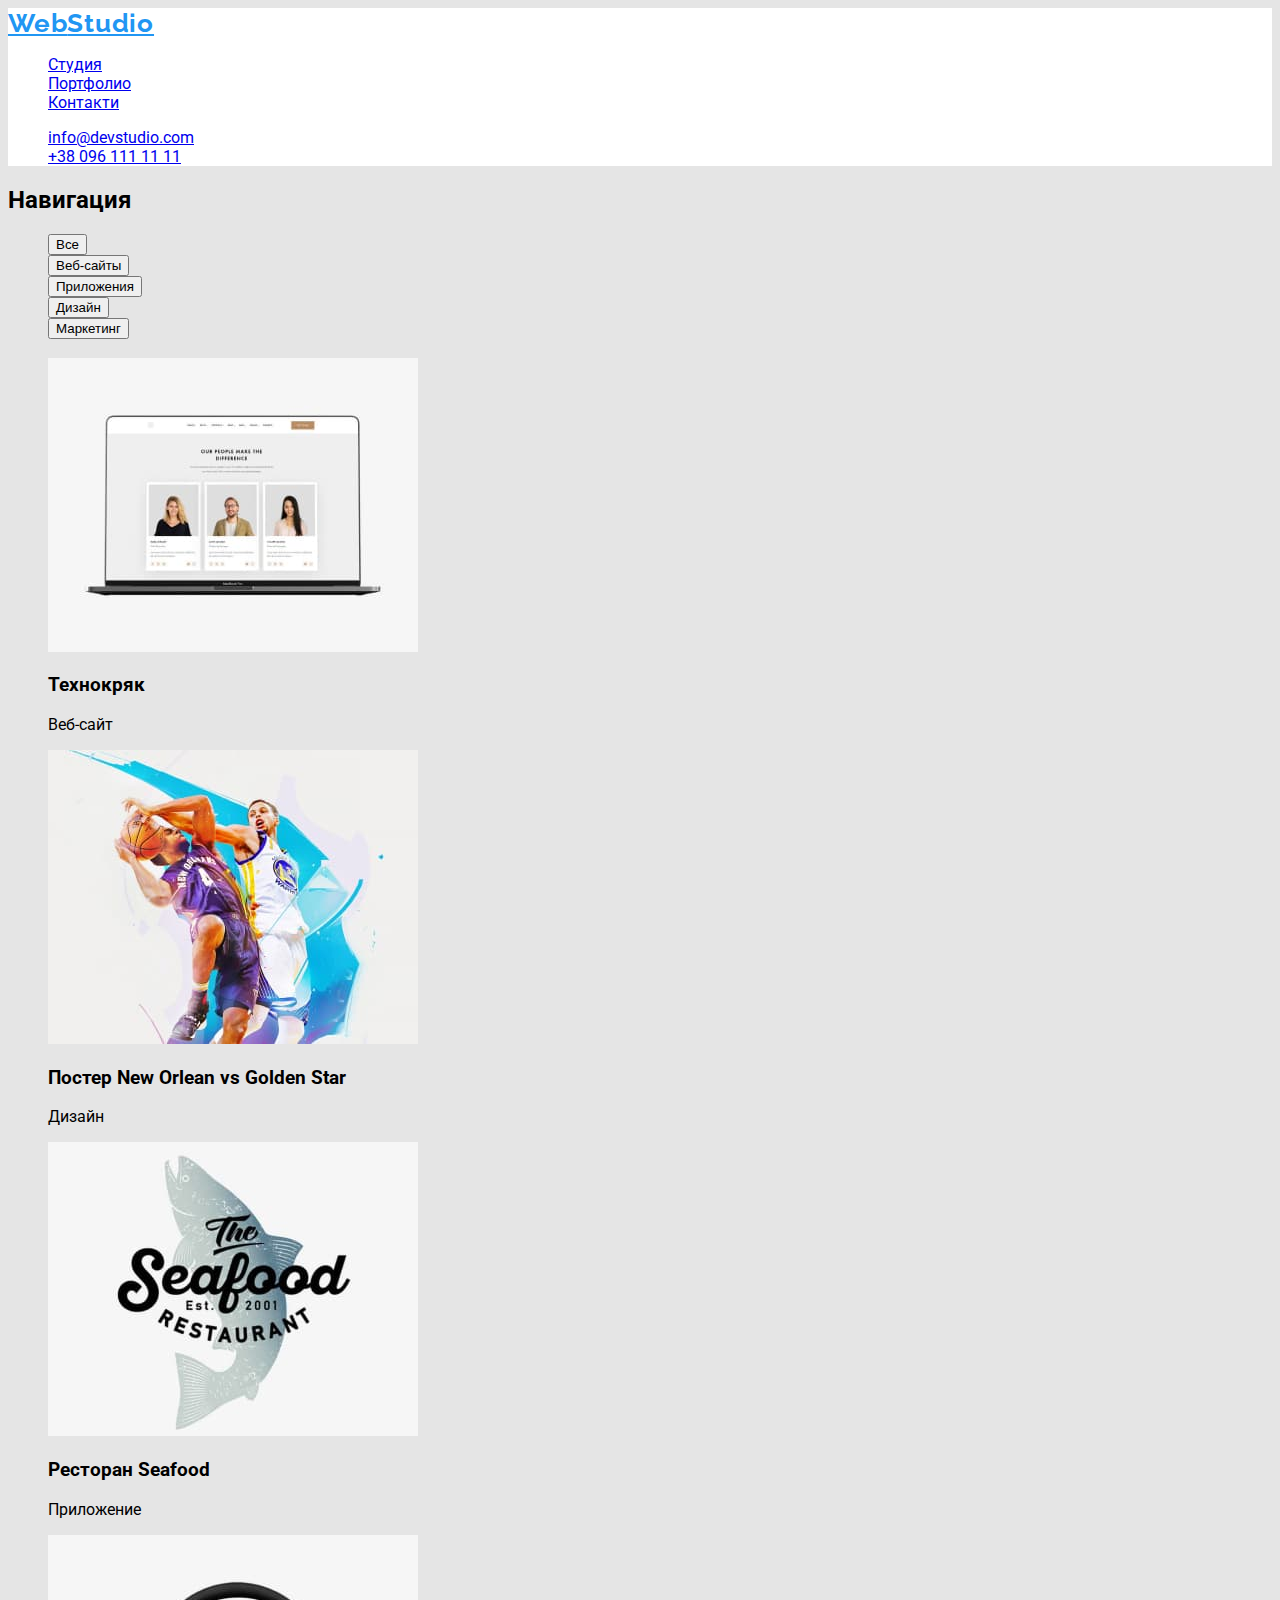
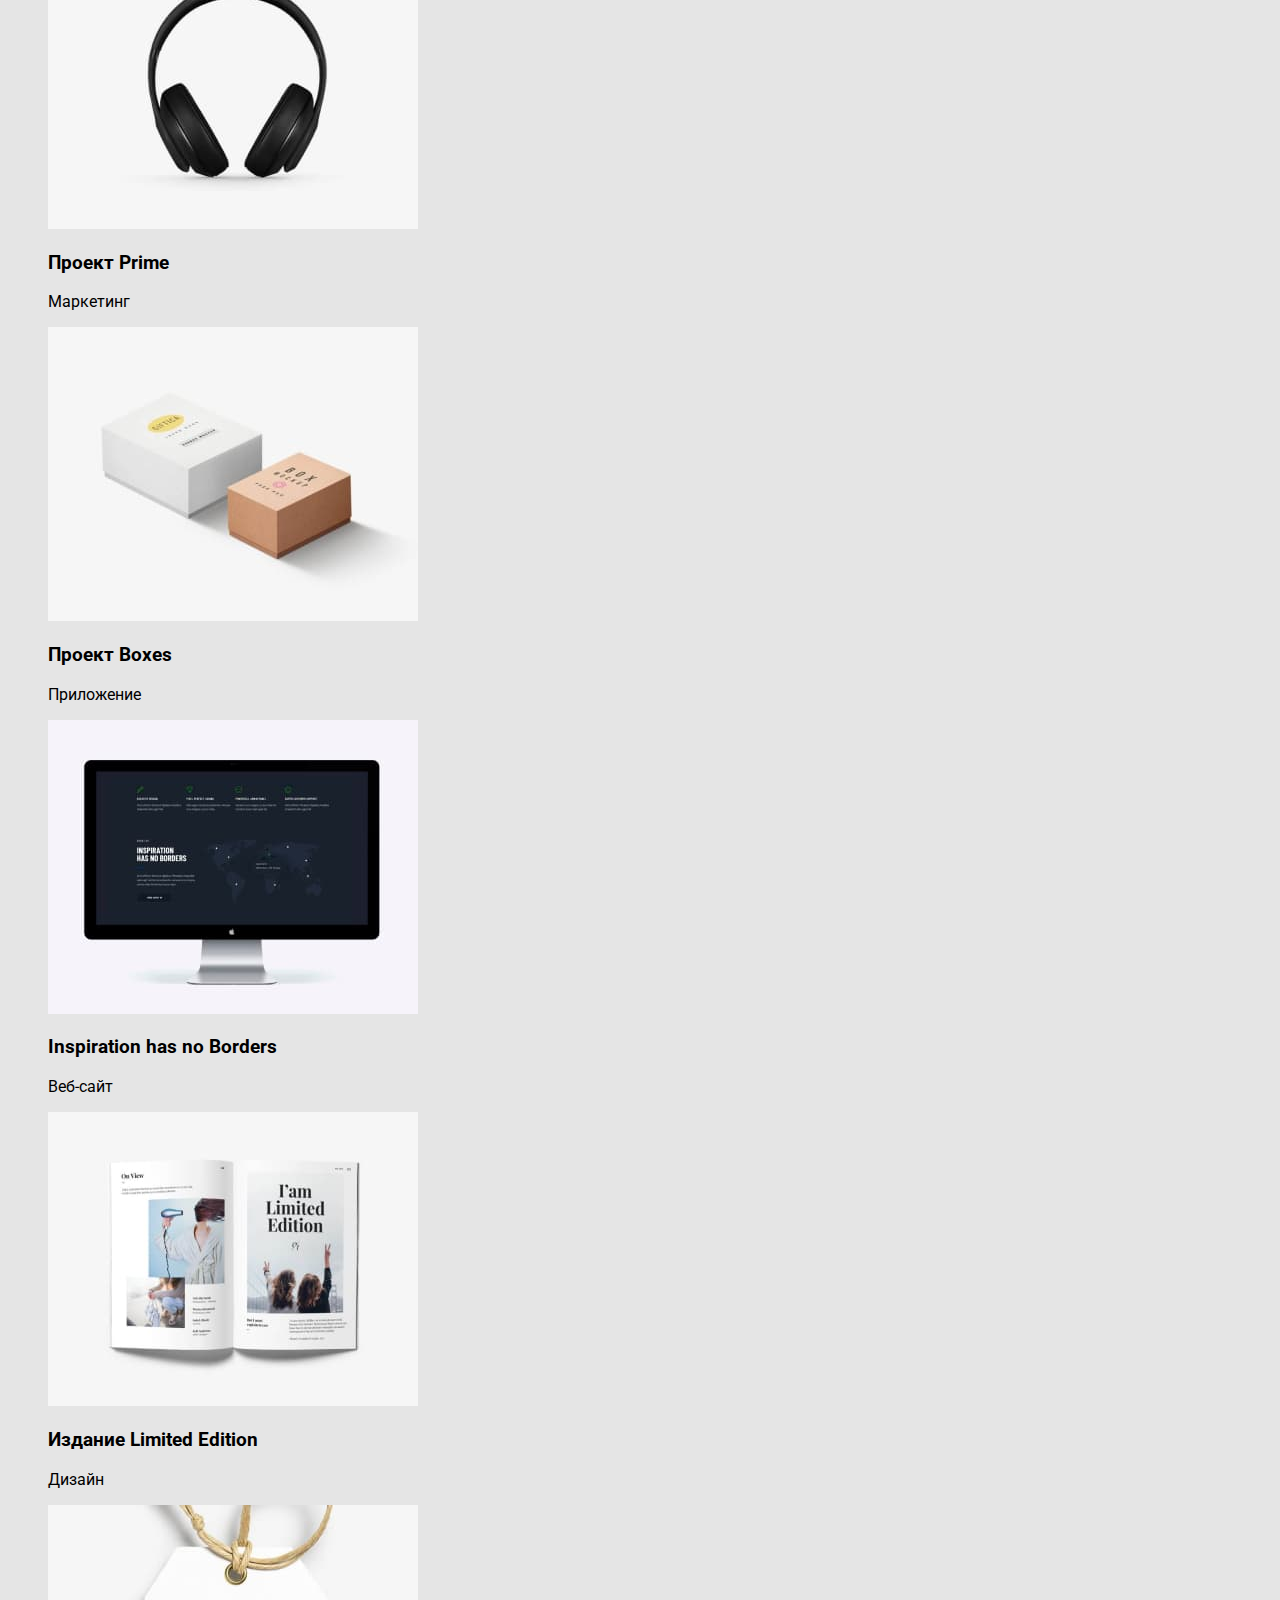
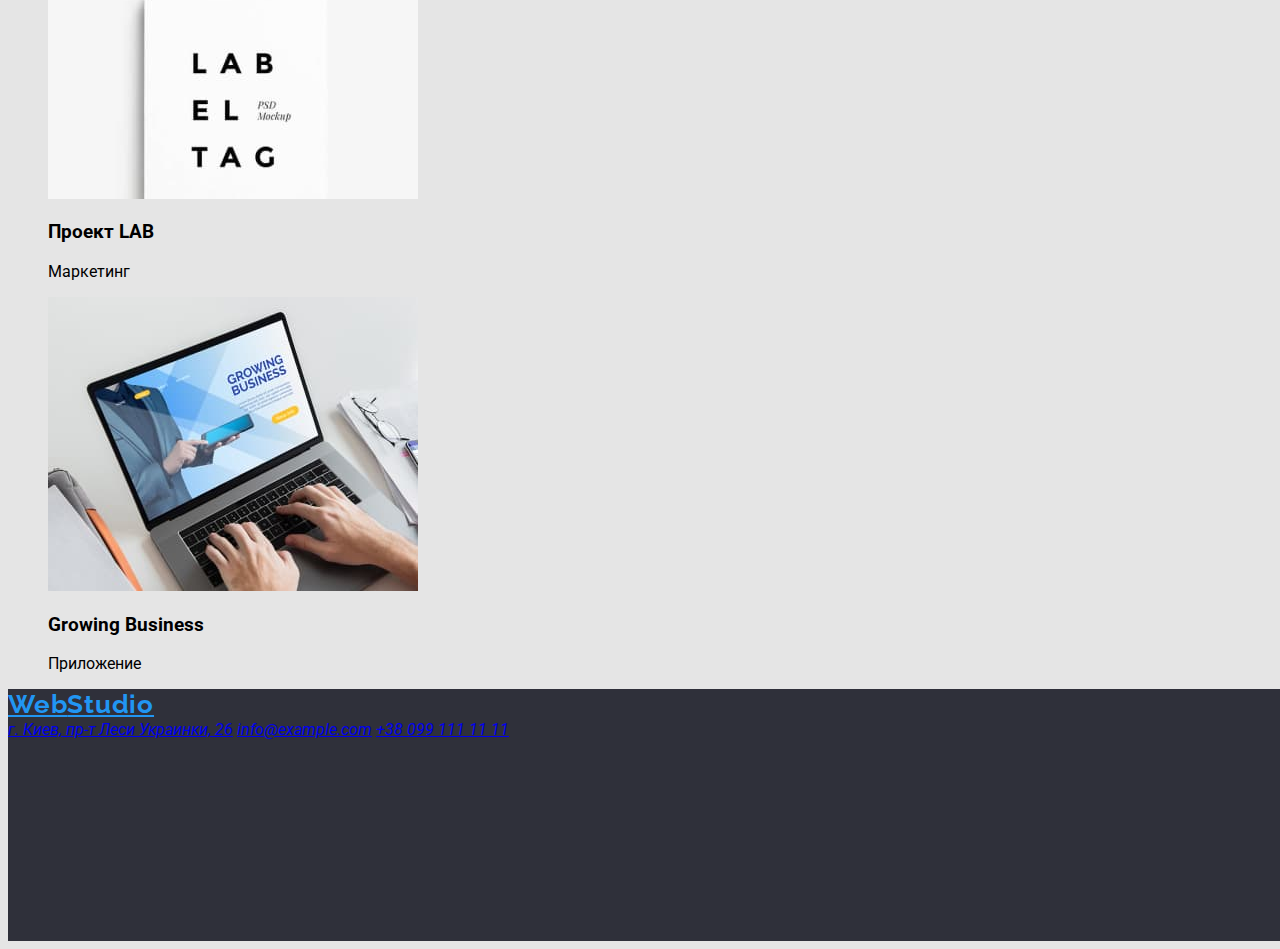
==== portfolio.html @ 9b9ca353 "Half work" ====
<!DOCTYPE html>
    <html lang="en">
    <head>
        <meta charset="UTF-8">
        <meta http-equiv="X-UA-Compatible" content="IE=edge">
        <meta name="viewport" content="width=device-width, initial-scale=1.0">
        <title>Document</title>
        <link rel="preconnect" href="https://fonts.googleapis.com">
        <link rel="preconnect" href="https://fonts.gstatic.com" crossorigin>
        <link href="https://fonts.googleapis.com/css2?family=Montserrat:wght@400;700&family=Raleway:ital,wght@1,700&family=Roboto:wght@400;700;900&display=swap" rel="stylesheet">

        <link rel="stylesheet" href="./css/styles.css">
    </head>
    <body>
        <header class="page-header">
            <a href="./index.html" class="logo" lang="en"
            ><span class="web-logo">Web</span>Studio</a
          >
          <nav>
            <ul>
              <li><a href="./index.html">Студия</a></li>
              <li><a href="#">Портфолио</a></li>
              <li><a href="#">Контакти</a></li>
            </ul>
          </nav>
          <ul>
            <li><a href="#">info@devstudio.com</a></li>
            <li><a href="#">+38 096 111 11 11</a></li>
          </ul>
        </header>


        <main>
          <section>
            <h2>Навигация</h2>
            <ul>
              <li><button type="button">Все</button></li>
              <li><button type="button">Веб-сайты</a></li>
              <li><button type="button">Приложения</a></li>
              <li><button type="button">Дизайн</a></li>
              <li><button type="button">Маркетинг</a></li>

            </ul>
          </section>
          <section>
            <h3></h3>
              <ul>
                <li><img src="./images/img7.jpg" width="370" height="294"  alt="Технокряк">
                <h3>Технокряк</h3><p>Веб-сайт</p></li>
                <li><img src="./images/img8.jpg" width="370" height="294" alt="Постер New Orlean vs Golden Star"><h3>Постер New Orlean vs Golden Star</h3><p>Дизайн</p></li>
                <li><img src="./images/img9.jpg" width="370" height="294" alt="Ресторан Seafood"><h3>Ресторан Seafood</h3><p>Приложение</p></li>
                <li><img src="./images/img10.jpg" width="370" height="294" alt="Проект Prime"><h3>Проект Prime</h3><p>Маркетинг</p></li>
                <li><img src="./images/img11.jpg" width="370" height="294" alt="Проект Boxes"><h3>Проект Boxes</h3><p>Приложение</p></li>
                <li><img src="./images/img12.jpg"  width="370" height="294" alt="Inspiration has no Borders"><h3>Inspiration has no Borders</h3><p>Веб-сайт</p></li>
                <li><img src="./images/img13.jpg" width="370" height="294" alt="Издание Limited Edition"><h3>Издание Limited Edition</h3><p>Дизайн</p></li>
                <li><img src="./images/img14.jpg" width="370" height="294" alt="Проект LAB"><h3>Проект LAB</h3><p>Маркетинг</p></li>
                <li><img src="./images/img15.jpg" width="370" height="294" alt="Growing Business"><h3>Growing Business</h3><p>Приложение</p></li>
              </ul>
            
          </section>
        </main>



        <footer class="second-footer">
           <a href="./index.html" class="logo" lang="en"
          ><span class="web-logo">Web</span>Studio</a>
            <address>
              <a href="#">г. Киев, пр-т Леси Украинки, 26</a>
              <a href="email">info@example.com</a>
              <a href="tel:+38 099 111 11 11">+38 099 111 11 11</a>
            </address>
          </footer>

        
    </body>
    </html>
---- css/styles.css ----
.root {
    --primary-text-color: 'Roboto';
    font-family: 'Raleway', sans-serif;
    font-family: 'Roboto', sans-serif;
}
.page-header {
    background-color:  #fff;
}
body {
    background-color: #e5e5e5;
    font-family: 'Roboto', sans-serif;
  }
.section-1 {
background-color: #2F303A;
width: 1600px;
height: 600px;
left: 0px;
top: 80px;

}
.main-footer {
    background-color:  #2F303A;
    width: 1600px;
    height: 252px;
    left: 0px;
    top: 2097px;    
}
.second-footer {
    width: 1600px;
    height: 252px;
    left: 0px;
    top: 1628px;
    background: #2F303A;
}
.logo {
width: 145px;
height: 31px;
left: 215px;
top: 24px;
font-family: 'Raleway';
font-style: normal;
font-weight: 700;
font-size: 26px;
line-height: 31px;
letter-spacing: 0.03em;
color: #2196F3;

}
.title {
    position: absolute;
    width: 696px;
height: 120px;
left: 452px;
top: 280px;
font-family: Roboto;
font-style: normal;
font-weight: 900;
font-size: 44px;
line-height: 60px;
text-align: center;
letter-spacing: 0.06em;

color: #FFFFFF;
}
.main-button {
    position: absolute;
    width: 200px;
    height: 50px;
    top: 430px;
    left: 700px;
    background: #2196F3;
    box-shadow: 0px 4px 4px rgba(0, 0, 0, 0.15);
    border-radius: 4px;
}
ul{
    list-style: none;
}
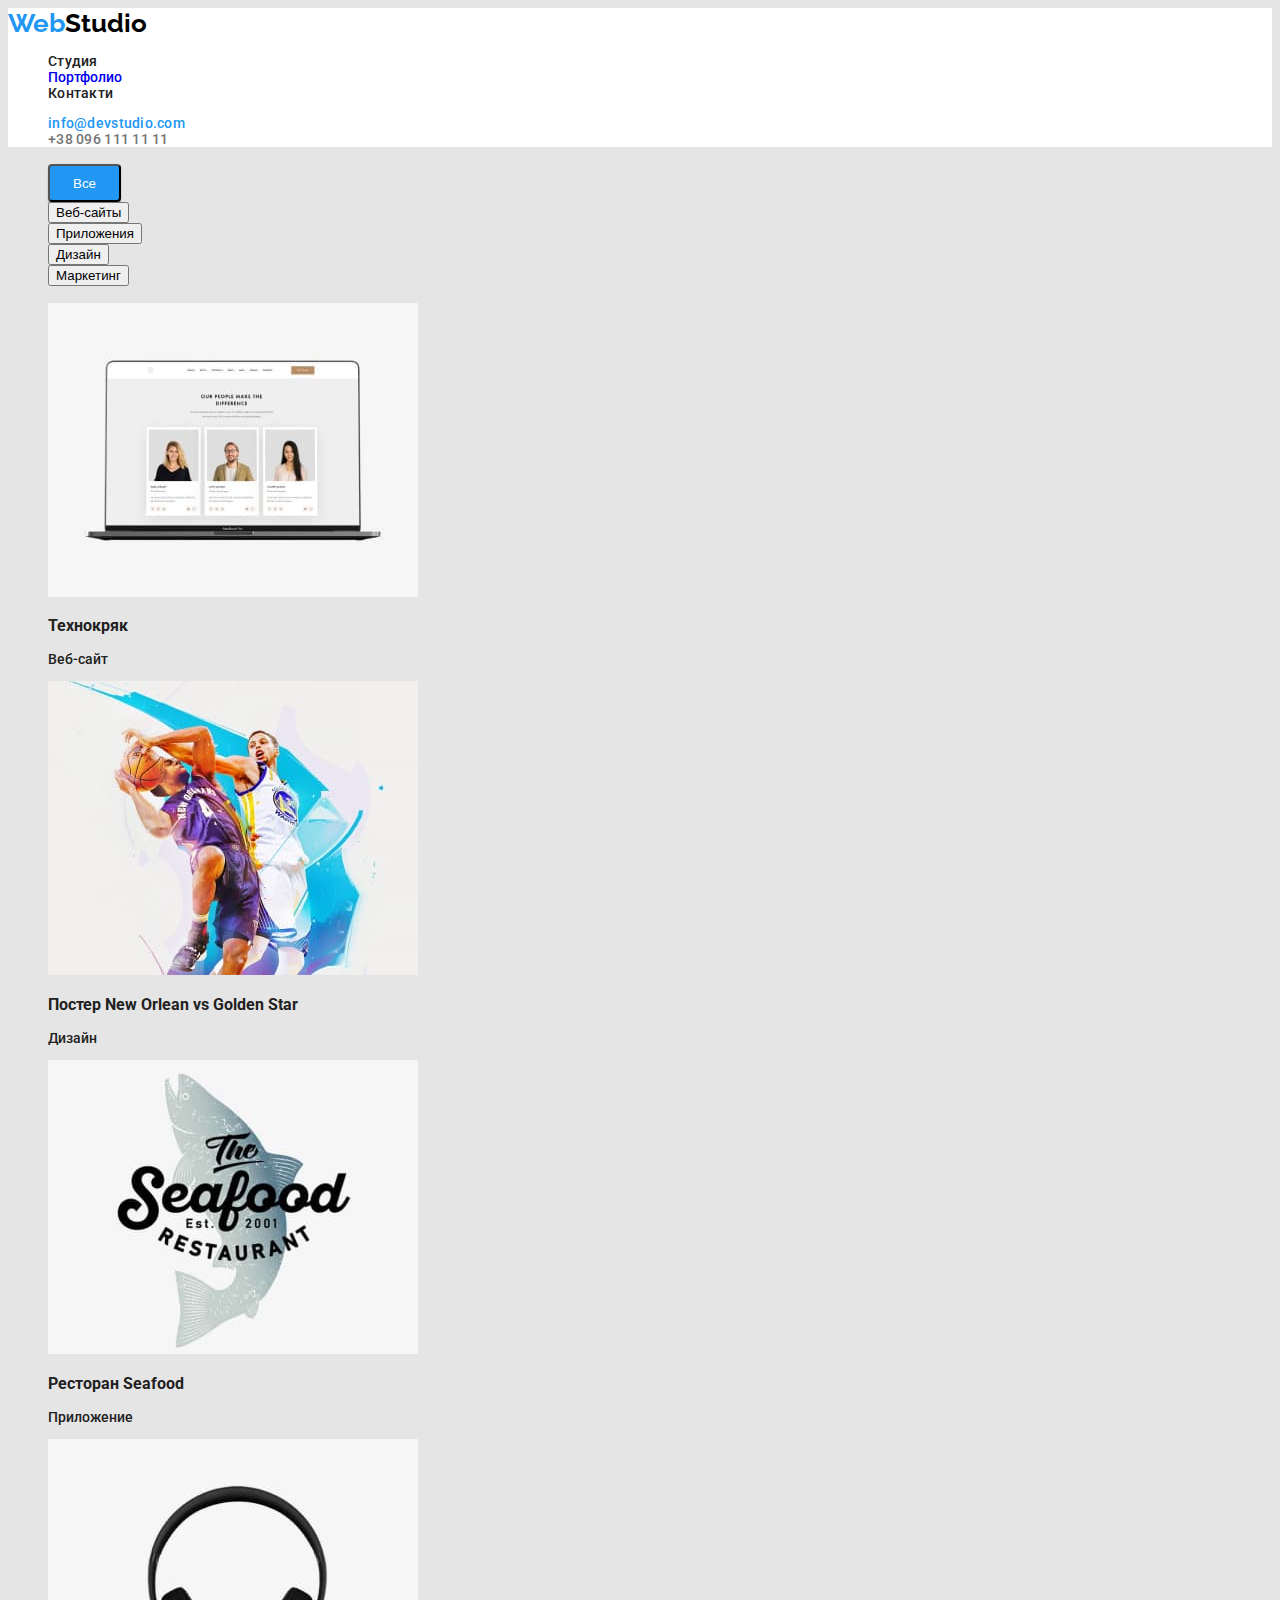
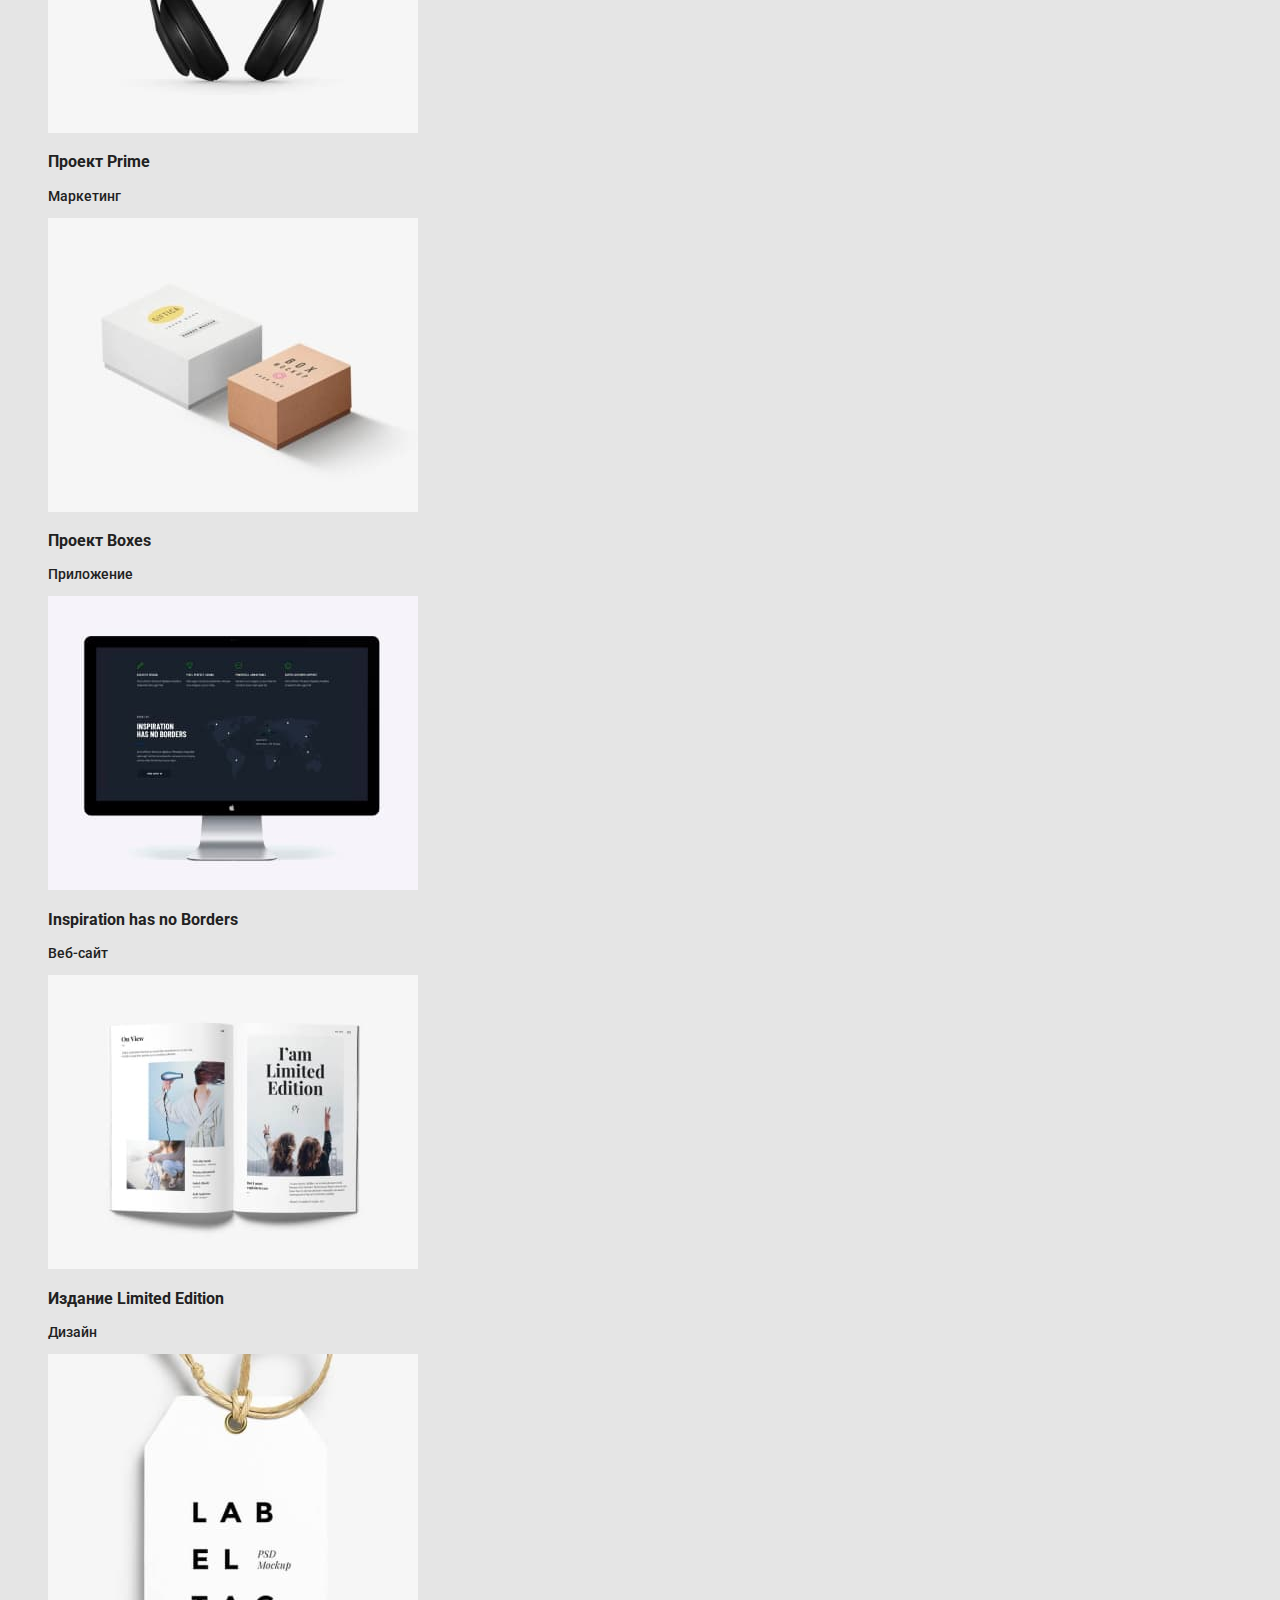
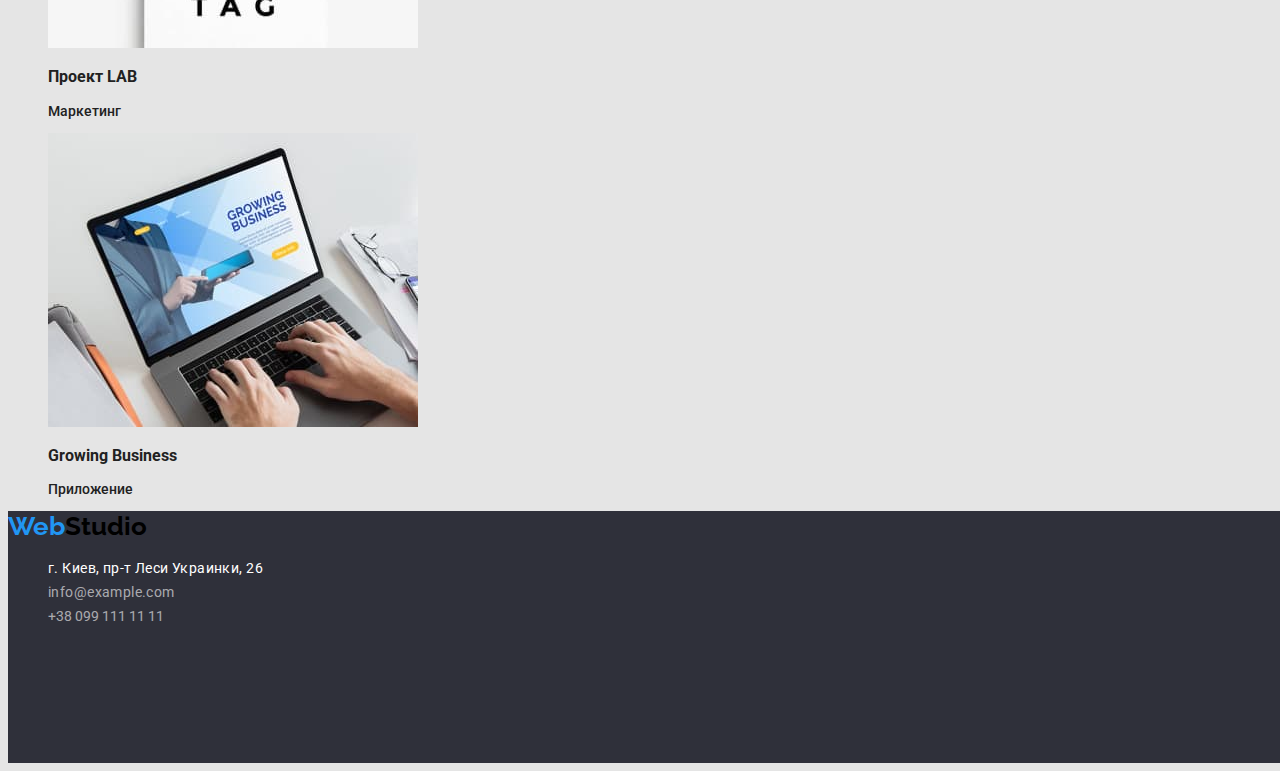
==== commit 2ecf8b94: "second homework" ====
--- a/portfolio.html
+++ b/portfolio.html
@@ -6,40 +6,39 @@
         <meta name="viewport" content="width=device-width, initial-scale=1.0">
         <title>Document</title>
         <link rel="preconnect" href="https://fonts.googleapis.com">
-        <link rel="preconnect" href="https://fonts.gstatic.com" crossorigin>
-        <link href="https://fonts.googleapis.com/css2?family=Montserrat:wght@400;700&family=Raleway:ital,wght@1,700&family=Roboto:wght@400;700;900&display=swap" rel="stylesheet">
-
-        <link rel="stylesheet" href="./css/styles.css">
+<link rel="preconnect" href="https://fonts.gstatic.com" crossorigin>
+<link href="https://fonts.googleapis.com/css2?family=Raleway:wght@700&family=Roboto:wght@400;500;700;900&display=swap" rel="stylesheet">
+       
+ <link rel="stylesheet" href="./css/styles.css">
     </head>
     <body>
         <header class="page-header">
-            <a href="./index.html" class="logo" lang="en"
-            ><span class="web-logo">Web</span>Studio</a
-          >
+          <a href="./index.html" class="logo-header" lang="en"
+          ><span class="web-logo">Web</span>Studio</a
+        >
           <nav>
             <ul>
-              <li><a href="./index.html">Студия</a></li>
-              <li><a href="#">Портфолио</a></li>
-              <li><a href="#">Контакти</a></li>
+              <li><a href="./index.html" class="link-2">Студия</a></li>
+              <li><a href="#" class="resume-2">Портфолио</a></li>
+              <li><a href="#" class="contact">Контакти</a></li>
             </ul>
           </nav>
           <ul>
-            <li><a href="#">info@devstudio.com</a></li>
-            <li><a href="#">+38 096 111 11 11</a></li>
+            <li><a href="#" class="email">info@devstudio.com</a></li>
+            <li><a href="#" class="number">+38 096 111 11 11</a></li>
           </ul>
         </header>
 
 
         <main>
           <section>
-            <h2>Навигация</h2>
-            <ul>
-              <li><button type="button">Все</button></li>
-              <li><button type="button">Веб-сайты</a></li>
-              <li><button type="button">Приложения</a></li>
-              <li><button type="button">Дизайн</a></li>
-              <li><button type="button">Маркетинг</a></li>
-
+            <h2></h2>
+            <ul class="nav-port">
+              <li><button type="button" class="all-button">Все</button></li>
+              <li><button type="button" class="list-port">Веб-сайты</a></li>
+              <li><button type="button" class="list-port">Приложения</a></li>
+              <li><button type="button" class="list-port">Дизайн</a></li>
+              <li><button type="button" class="list-port">Маркетинг</a></li>
             </ul>
           </section>
           <section>
@@ -63,12 +62,16 @@
 
 
         <footer class="second-footer">
-           <a href="./index.html" class="logo" lang="en"
+          <a href="./index.html" class="logo-footer" lang="en"
           ><span class="web-logo">Web</span>Studio</a>
             <address>
-              <a href="#">г. Киев, пр-т Леси Украинки, 26</a>
-              <a href="email">info@example.com</a>
-              <a href="tel:+38 099 111 11 11">+38 099 111 11 11</a>
+              <address>
+                <ul>
+                  <li><a href="#" class="address" >г. Киев, пр-т Леси Украинки, 26</a></li>
+                  <li><a href="email" class="email-footer" >info@example.com</a></li>
+                  <li><a href="tel:+38 099 111 11 11" class="number-footer" >+38 099 111 11 11</a></li>
+                  </ul>
+              </address>
             </address>
           </footer>
 
--- a/css/styles.css
+++ b/css/styles.css
@@ -1,17 +1,38 @@
-.root {
-    --primary-text-color: 'Roboto';
-    font-family: 'Raleway', sans-serif;
-    font-family: 'Roboto', sans-serif;
+:root {
+    --primary-text-color: rgba (117, 117,117, 1);
+    --title-text-color: #212121;
+    --accent-color: rgba(33, 150, 243, 1);
+    --primary-bcg-color: #fff;
+    --font-family: 'Raleway', sans-serif;
+    --font-family: 'Roboto', sans-serif;
 }
 .page-header {
     background-color:  #fff;
-}
+    
+}
+
 body {
     background-color: #e5e5e5;
+    color: var(--primary-text-color);
     font-family: 'Roboto', sans-serif;
+    font-style: normal;
+    font-weight: 500;
+    font-size: 14px;
+    line-height: 1,14;
+  }
+
+  a{
+    text-decoration: none;
+  }
+  html{
+    box-sizing: border-box;
   }
 .section-1 {
 background-color: #2F303A;
+color: var (--primary-text-color);
+font-family: 'Roboto' sans-serif;
+font-style: normal;
+font-weight: 900;
 width: 1600px;
 height: 600px;
 left: 0px;
@@ -33,18 +54,128 @@
     background: #2F303A;
 }
 .logo {
-width: 145px;
-height: 31px;
+color: var(--accent-color);
+font-family: 'Raleway';
+font-style: normal;
+font-weight: 700;
+font-size: 24px;
+line-height: 1,19;
+}
+.web-logo,:hover,:focus{
+    color: var(--title-text-color);
+}
+.email {
+    color: #2196F3;
+    width: 135px;
+height: 16px;
+left: 1078px;
+top: 32px;
+font-family: 'Roboto';
+font-style: normal;
+font-weight: 500;
+font-size: 14px;
+line-height: 16px;
+letter-spacing: 0.02em;
+}
+.email:hover,:focus{
+    color: var(--title-text-color);
+}
+.number {
+    color: #757575;
+     width: 122px;
+    height: 16px;
+    left: 1263px;
+    top: 32px;
+    font-family: 'Roboto';
+    font-style: normal;
+    font-weight: 500;
+    font-size: 14px;
+    line-height: 16px;
+    letter-spacing: 0.02em;
+}
+.number:hover,:focus{
+    color: var(--title-text-color);
+
+}
+.resume {
+    width: 77px;
+height: 16px;
+left: 552px;
+top: 32px;
+font-family: 'Roboto';
+font-style: normal;
+font-weight: 500;
+font-size: 14px;
+line-height: 16px;
+letter-spacing: 0.02em;
+color: #212121;
+}
+.resume:hover,:focus { 
+    color: var(--accent-color);
+
+}
+.contact{
+    width: 68px;
+    height: 16px;
+    left: 679px;
+    top: 32px;
+    font-family: 'Roboto';
+    font-style: normal;
+    font-weight: 500;
+    font-size: 14px;
+    line-height: 16px;
+    letter-spacing: 0.02em;
+    color: #212121;
+}
+.contact:hover, :focus {
+    color: var(--accent-color);
+}
+.address{
+    width: 231px;
+    height: 21px;
+    top: 2208px;
+    left: 215px;
+    font-family: 'Roboto';
+    font-style: normal;
+    font-weight: 400;
+    font-size: 14px;
+    line-height: 24px;
+    letter-spacing: 0.03em;
+    color: #FFFFFF;
+}
+.address:hover,:focus{
+    color: var(--title-text-color);
+}
+.email-footer{
+    width: 231px;
+height: 21px;
 left: 215px;
-top: 24px;
-font-family: 'Raleway';
-font-style: normal;
-font-weight: 700;
-font-size: 26px;
-line-height: 31px;
+top: 2208px;
+font-family: 'Roboto';
+font-style: normal;
+font-weight: 400;
+font-size: 14px;
+line-height: 24px;
 letter-spacing: 0.03em;
-color: #2196F3;
-
+color: rgba(255, 255, 255, 0.6);;
+}
+.email-footer:hover,:focus{
+    color: var(--title-text-color);
+}
+.number-footer {
+    width: 231px;
+height: 21px;
+left: 215px;
+top: 2268px;
+font-family: 'Roboto';
+font-style: normal;
+font-weight: 400;
+font-size: 14px;
+line-height: 24px;
+color: rgba(255, 255, 255, 0.6);
+}
+.number-footer:hover,:focus {
+    color: var(--title-text-color);
 }
 .title {
     position: absolute;
@@ -52,14 +183,13 @@
 height: 120px;
 left: 452px;
 top: 280px;
-font-family: Roboto;
+font-family: 'Roboto';
 font-style: normal;
 font-weight: 900;
 font-size: 44px;
 line-height: 60px;
 text-align: center;
 letter-spacing: 0.06em;
-
 color: #FFFFFF;
 }
 .main-button {
@@ -71,7 +201,75 @@
     background: #2196F3;
     box-shadow: 0px 4px 4px rgba(0, 0, 0, 0.15);
     border-radius: 4px;
+    cursor: pointer;
+    color: #fff;
+}
+.main-button:hover, :focus{
+    color: var(--title-text-color);
+}
+.all-button {
+    color: #fff;
+    width: 73px;
+    left: 495px;
+    height: 38px;
+    top: 174px;
+    background: #2196F3;
+    box-shadow: 0px 3px 1px rgba(0, 0, 0, 0.1), 0px 1px 2px rgba(0, 0, 0, 0.08), 0px 2px 2px rgba(0, 0, 0, 0.12);
+    border-radius: 4px;
 }
 ul{
     list-style: none;
-}+}
+.imgface {
+    width: 270px ;
+    height: 260px;
+}
+.site-nav-list a:hover,:focus {
+color: black;
+}
+.link {
+    color: var(--accent-color);
+}
+.link-2 {
+    font-family: 'Roboto';
+font-style: normal;
+font-weight: 500;
+font-size: 14px;
+line-height: 16px;
+letter-spacing: 0.02em;
+color: #212121;
+}
+.link-2 :hover,:focus{
+    color: var(--accent-color);
+}
+.portfolio-2 {
+    font-family: 'Roboto';
+    font-style: normal;
+    font-weight: 500;
+    font-size: 14px;
+    line-height: 16px;
+    letter-spacing: 0.02em;
+    color: var(#2196F3);
+}
+.portfolio-2:hover,:focus{
+    color: var(--title-text-color);
+}
+.nav-second-list a:hover,:focus {
+    color: black;
+}
+.logo-footer, .logo-header {
+    color: #000;
+    font-family: 'Raleway', sans-serif;
+    font-weight: 700;
+    font-size: 26px;
+    line-height: 1.19;
+    text-decoration: none;
+}
+.web-logo{
+    color: var(--accent-color);
+    font-family: 'Raleway', sans-serif;
+    font-weight: 700;
+    font-size: 26px;
+    line-height: 1.19;
+    text-decoration: none;
+}
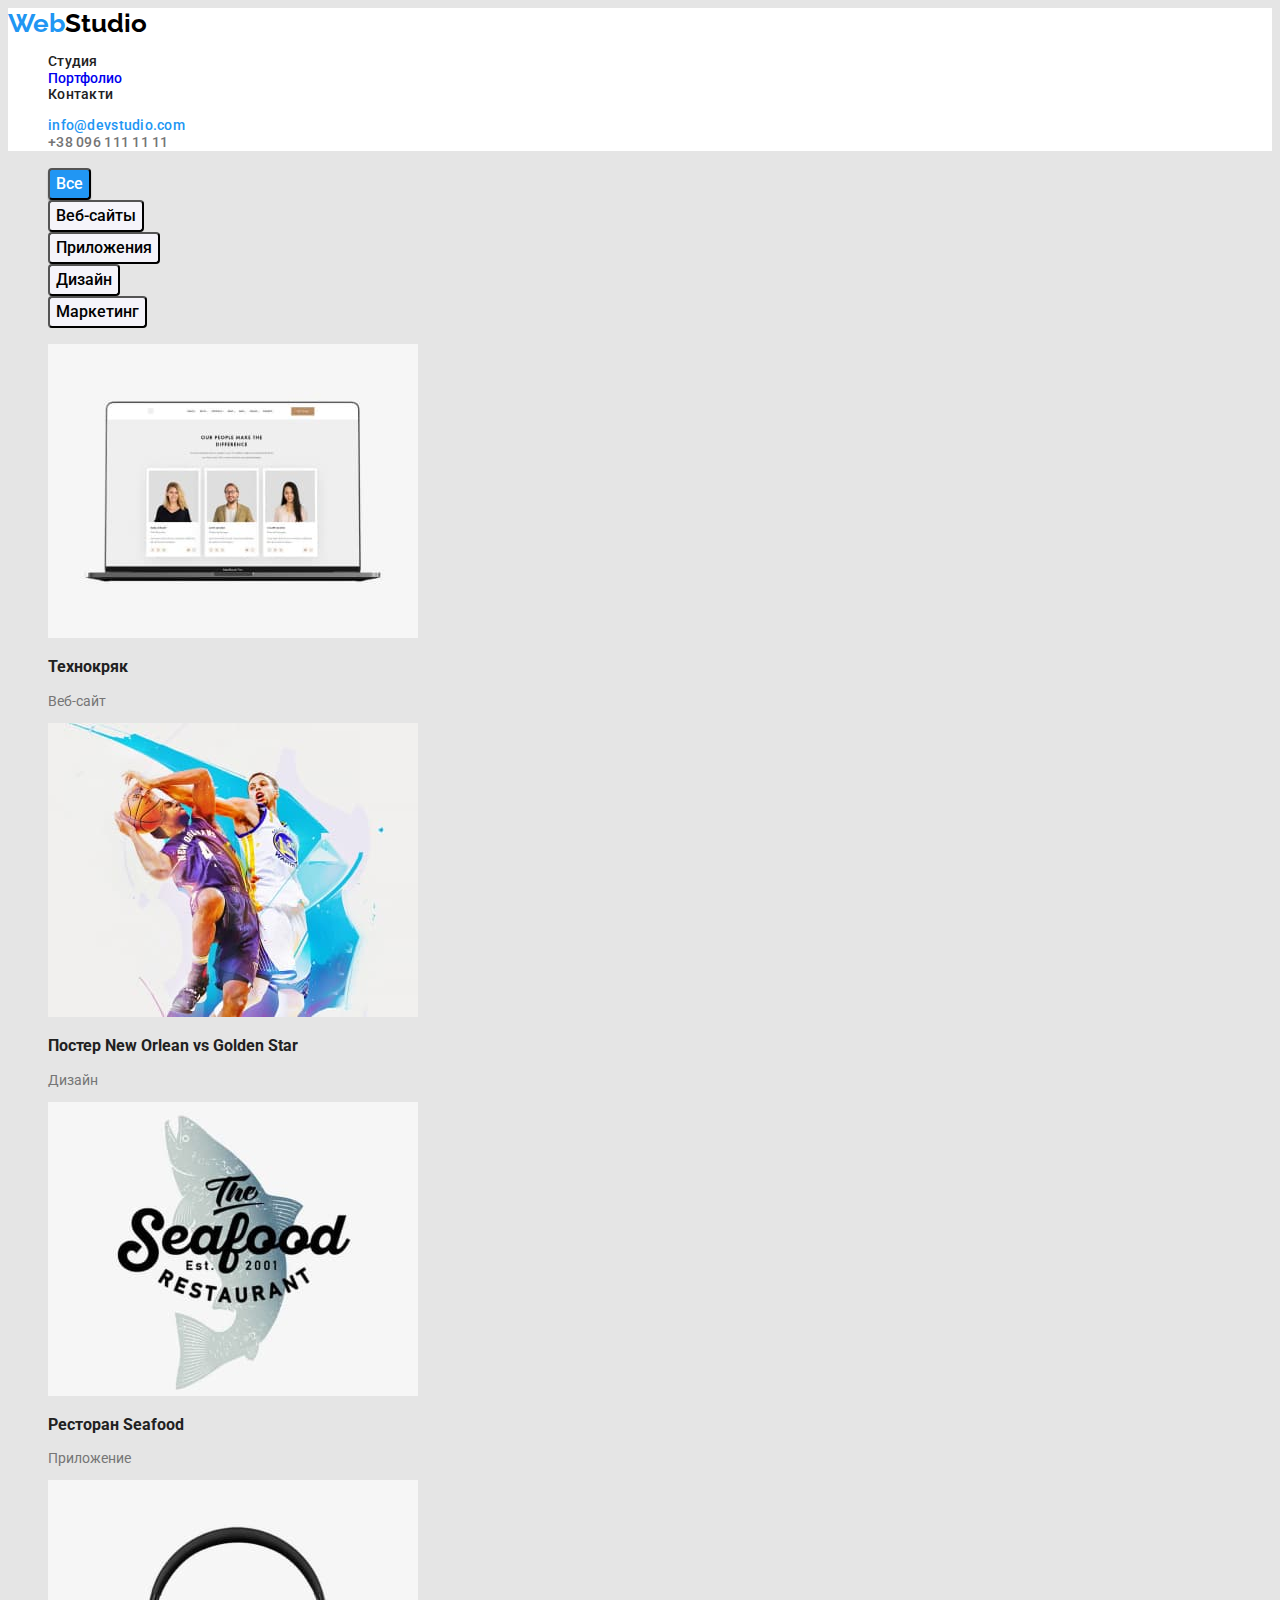
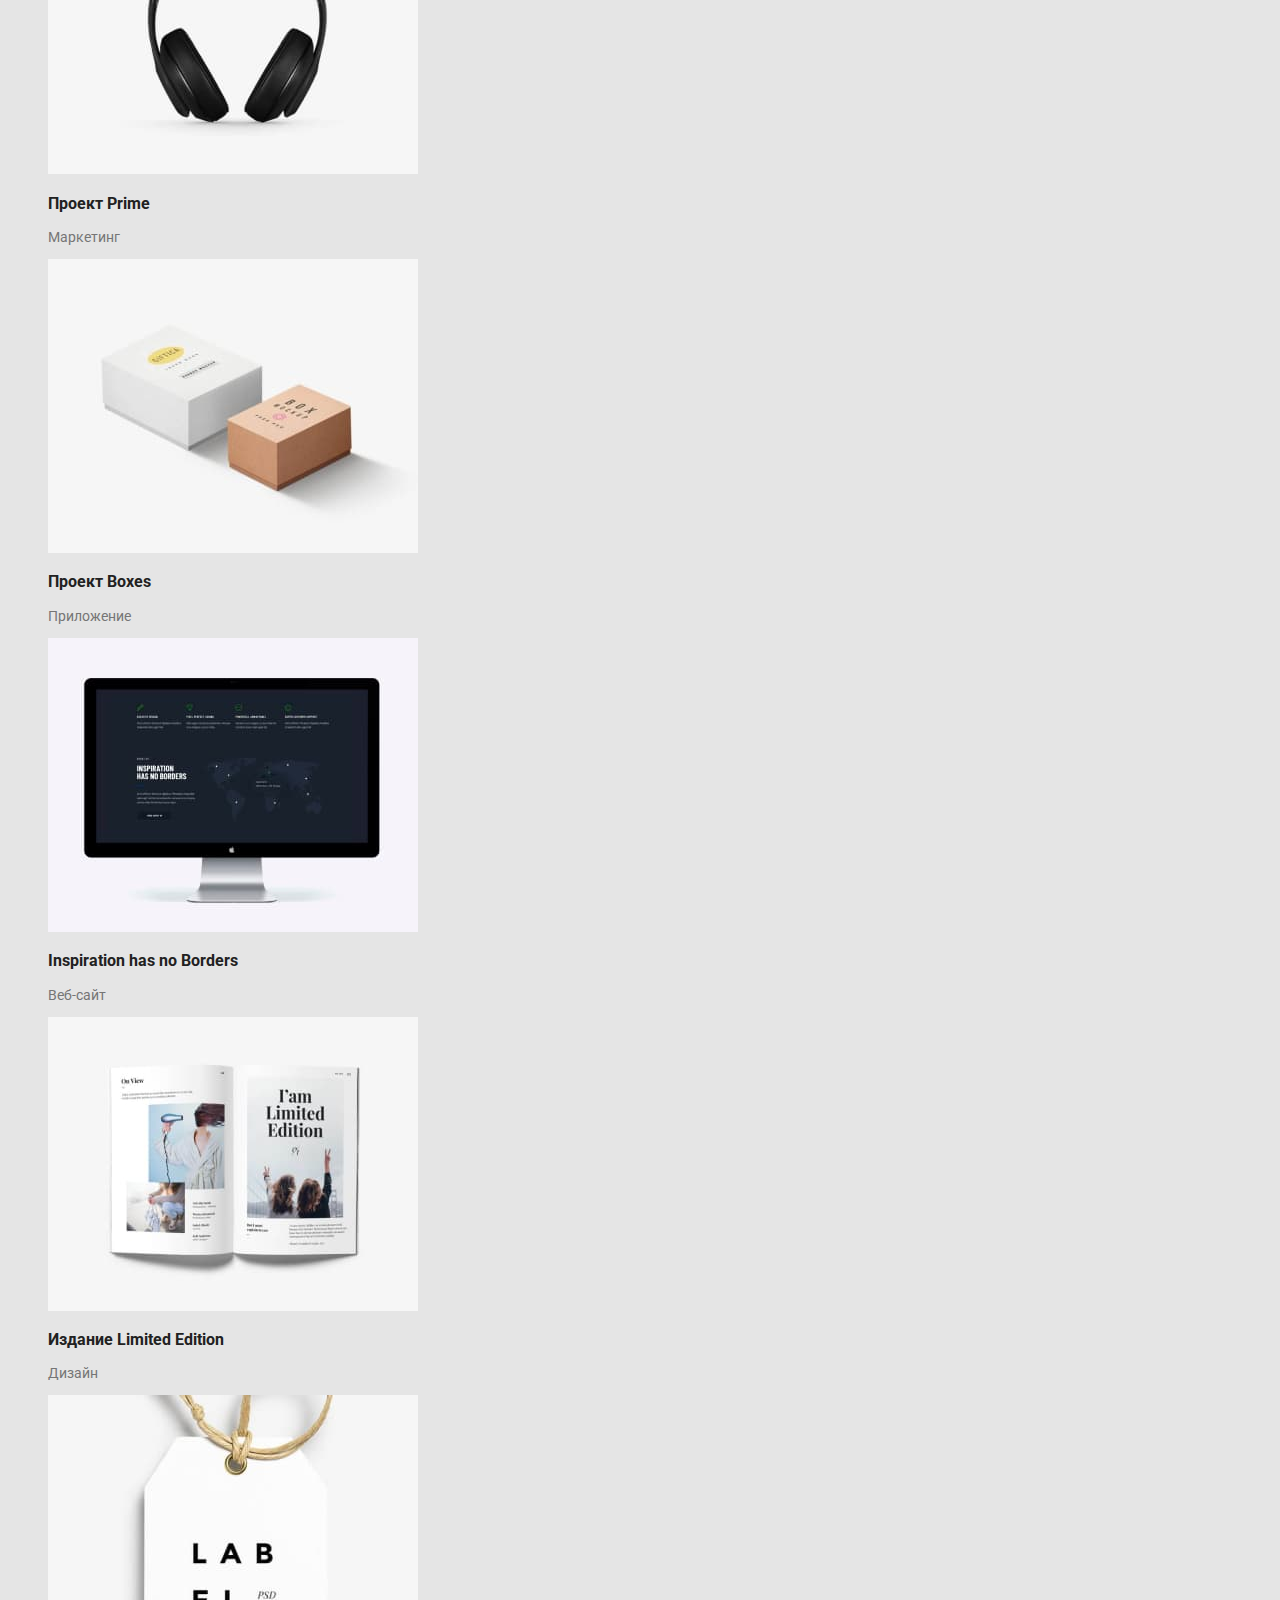
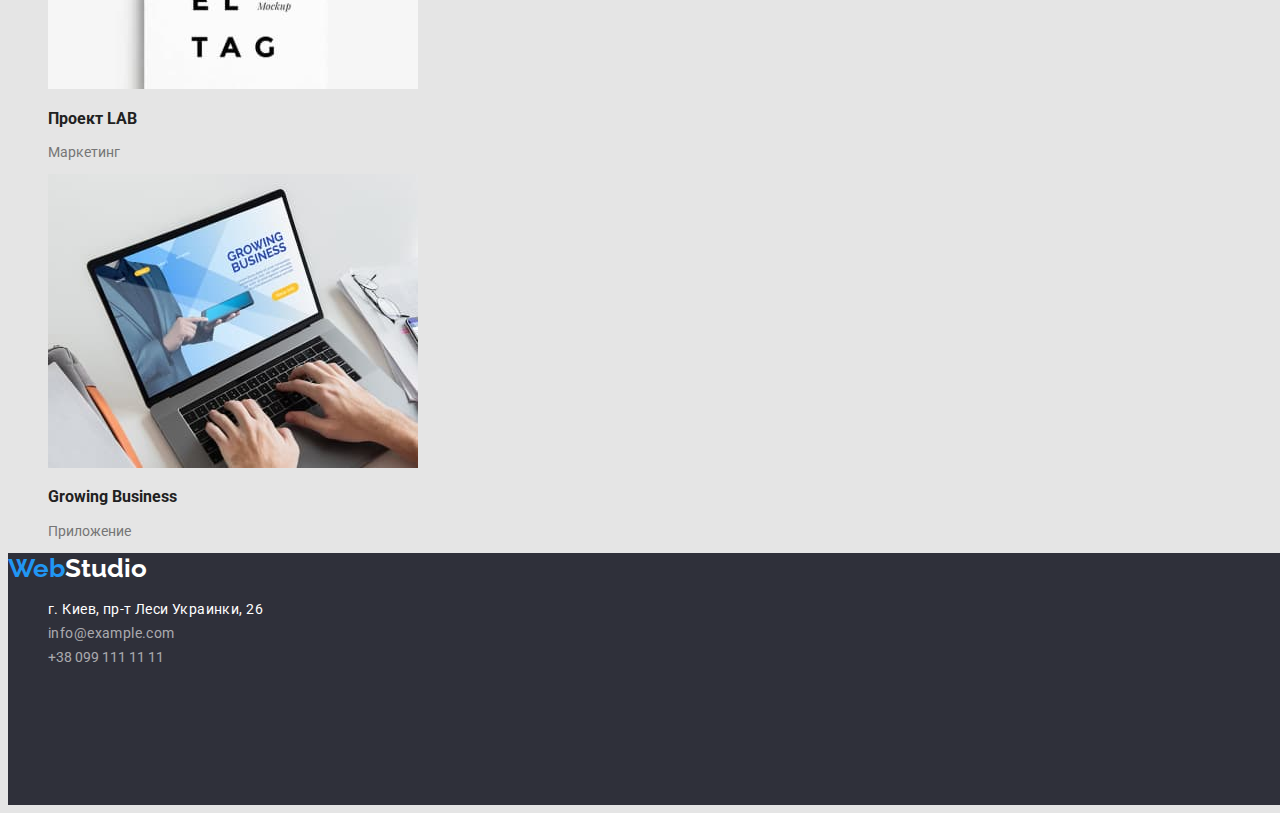
==== commit 9e01ed5b: "work under mistakes" ====
--- a/portfolio.html
+++ b/portfolio.html
@@ -45,15 +45,15 @@
             <h3></h3>
               <ul>
                 <li><img src="./images/img7.jpg" width="370" height="294"  alt="Технокряк">
-                <h3>Технокряк</h3><p>Веб-сайт</p></li>
-                <li><img src="./images/img8.jpg" width="370" height="294" alt="Постер New Orlean vs Golden Star"><h3>Постер New Orlean vs Golden Star</h3><p>Дизайн</p></li>
-                <li><img src="./images/img9.jpg" width="370" height="294" alt="Ресторан Seafood"><h3>Ресторан Seafood</h3><p>Приложение</p></li>
-                <li><img src="./images/img10.jpg" width="370" height="294" alt="Проект Prime"><h3>Проект Prime</h3><p>Маркетинг</p></li>
-                <li><img src="./images/img11.jpg" width="370" height="294" alt="Проект Boxes"><h3>Проект Boxes</h3><p>Приложение</p></li>
-                <li><img src="./images/img12.jpg"  width="370" height="294" alt="Inspiration has no Borders"><h3>Inspiration has no Borders</h3><p>Веб-сайт</p></li>
-                <li><img src="./images/img13.jpg" width="370" height="294" alt="Издание Limited Edition"><h3>Издание Limited Edition</h3><p>Дизайн</p></li>
-                <li><img src="./images/img14.jpg" width="370" height="294" alt="Проект LAB"><h3>Проект LAB</h3><p>Маркетинг</p></li>
-                <li><img src="./images/img15.jpg" width="370" height="294" alt="Growing Business"><h3>Growing Business</h3><p>Приложение</p></li>
+                <h3 class="features-title-2">Технокряк</h3><p class="features-list-2">Веб-сайт</p></li>
+                <li><img src="./images/img8.jpg" width="370" height="294" alt="Постер New Orlean vs Golden Star"><h3 class="features-title-2">Постер New Orlean vs Golden Star</h3><p class="features-list-2">Дизайн</p></li>
+                <li><img src="./images/img9.jpg" width="370" height="294" alt="Ресторан Seafood"><h3 class="features-title-2">Ресторан Seafood</h3><p class="features-list-2">Приложение</p></li>
+                <li><img src="./images/img10.jpg" width="370" height="294" alt="Проект Prime"><h3 class="features-title-2">Проект Prime</h3><p class="features-list-2">Маркетинг</p></li>
+                <li><img src="./images/img11.jpg" width="370" height="294" alt="Проект Boxes"><h3 class="features-title-2">Проект Boxes</h3><p class="features-list-2">Приложение</p></li>
+                <li><img src="./images/img12.jpg"  width="370" height="294" alt="Inspiration has no Borders"><h3 class="features-title-2">Inspiration has no Borders</h3><p class="features-list-2">Веб-сайт</p></li>
+                <li><img src="./images/img13.jpg" width="370" height="294" alt="Издание Limited Edition"><h3 class="features-title-2">Издание Limited Edition</h3><p class="features-list-2">Дизайн</p></li>
+                <li><img src="./images/img14.jpg" width="370" height="294" alt="Проект LAB"><h3 class="features-title-2">Проект LAB</h3><p class="features-list-2">Маркетинг</p></li>
+                <li><img src="./images/img15.jpg" width="370" height="294" alt="Growing Business"><h3 class="features-title-2">Growing Business</h3><p class="features-list-2">Приложение</p></li>
               </ul>
             
           </section>
--- a/css/styles.css
+++ b/css/styles.css
@@ -18,7 +18,7 @@
     font-style: normal;
     font-weight: 500;
     font-size: 14px;
-    line-height: 1,14;
+
   }
 
   a{
@@ -29,7 +29,7 @@
   }
 .section-1 {
 background-color: #2F303A;
-color: var (--primary-text-color);
+color: var(--primary-text-color);
 font-family: 'Roboto' sans-serif;
 font-style: normal;
 font-weight: 900;
@@ -37,8 +37,83 @@
 height: 600px;
 left: 0px;
 top: 80px;
-
-}
+text-transform: uppercase;
+}
+.we-do {
+    font-family: 'Roboto';
+font-style: normal;
+font-weight: 700;
+font-size: 36px;
+line-height: 1.16;
+letter-spacing: 0.03em;
+color: #212121;
+}
+.staff-title {
+    font-family: 'Roboto';
+font-style: normal;
+font-weight: 700;
+font-size: 36px;
+line-height: 1.16;
+text-align: center;
+letter-spacing: 0.03em;
+color: #212121
+
+}
+.staff-list {
+    font-family: 'Roboto';
+font-style: normal;
+font-weight: 500;
+font-size: 16px;
+line-height: 19px;
+letter-spacing: 0.03em;
+color: #212121
+}
+.staff-position {
+    font-family: 'Roboto';
+font-style: normal;
+font-weight: 400;
+font-size: 16px;
+line-height: 1.18;
+letter-spacing: 0.03em;
+color: #757575;
+
+}
+.features-title {
+    font-family: 'Roboto';
+    font-style: normal;
+    font-weight: 700;
+    font-size: 14px;
+    line-height: 1.14;
+    letter-spacing: 0.03em;
+    text-transform: uppercase;
+    color: #212121;
+    outline: 0;
+    outline-offset: 0;
+}
+.features-title-2 {
+        font-family: 'Roboto';
+        font-style: normal;
+        font-weight: 700;
+        color:#212121;
+    }
+.features-list {
+    font-family: 'Roboto';
+font-style: normal;
+font-weight: 400;
+font-size: 16px;
+line-height: 1.87;
+letter-spacing: 0.03em;
+
+color: #757575;
+}
+.features-list-2 {
+    font-family: 'Roboto';
+    font-style: normal;
+    font-weight: 400;
+    color: #757575;
+}
+
+
 .main-footer {
     background-color:  #2F303A;
     width: 1600px;
@@ -74,7 +149,7 @@
 font-style: normal;
 font-weight: 500;
 font-size: 14px;
-line-height: 16px;
+line-height: 1.14;
 letter-spacing: 0.02em;
 }
 .email:hover,:focus{
@@ -90,7 +165,7 @@
     font-style: normal;
     font-weight: 500;
     font-size: 14px;
-    line-height: 16px;
+    line-height: 1.14;
     letter-spacing: 0.02em;
 }
 .number:hover,:focus{
@@ -106,7 +181,7 @@
 font-style: normal;
 font-weight: 500;
 font-size: 14px;
-line-height: 16px;
+line-height: 1.14;
 letter-spacing: 0.02em;
 color: #212121;
 }
@@ -123,7 +198,7 @@
     font-style: normal;
     font-weight: 500;
     font-size: 14px;
-    line-height: 16px;
+    line-height: 1.14;
     letter-spacing: 0.02em;
     color: #212121;
 }
@@ -131,15 +206,11 @@
     color: var(--accent-color);
 }
 .address{
-    width: 231px;
-    height: 21px;
-    top: 2208px;
-    left: 215px;
     font-family: 'Roboto';
     font-style: normal;
     font-weight: 400;
     font-size: 14px;
-    line-height: 24px;
+    line-height: 1.71;
     letter-spacing: 0.03em;
     color: #FFFFFF;
 }
@@ -155,7 +226,7 @@
 font-style: normal;
 font-weight: 400;
 font-size: 14px;
-line-height: 24px;
+line-height: 1.71;
 letter-spacing: 0.03em;
 color: rgba(255, 255, 255, 0.6);;
 }
@@ -171,18 +242,13 @@
 font-style: normal;
 font-weight: 400;
 font-size: 14px;
-line-height: 24px;
+line-height: 1.71;
 color: rgba(255, 255, 255, 0.6);
 }
 .number-footer:hover,:focus {
     color: var(--title-text-color);
 }
 .title {
-    position: absolute;
-    width: 696px;
-height: 120px;
-left: 452px;
-top: 280px;
 font-family: 'Roboto';
 font-style: normal;
 font-weight: 900;
@@ -194,29 +260,38 @@
 }
 .main-button {
     position: absolute;
-    width: 200px;
-    height: 50px;
-    top: 430px;
-    left: 700px;
+    font-family: 'Roboto';
+    font-style: normal;
+    font-weight: 700;
+    font-size: 16px;
+    line-height: 1.18;
     background: #2196F3;
     box-shadow: 0px 4px 4px rgba(0, 0, 0, 0.15);
     border-radius: 4px;
     cursor: pointer;
     color: #fff;
+    display: flex;
+    align-items: center;
+    text-align: center;
+    letter-spacing: 0.06em; 
 }
 .main-button:hover, :focus{
     color: var(--title-text-color);
 }
 .all-button {
     color: #fff;
-    width: 73px;
-    left: 495px;
-    height: 38px;
-    top: 174px;
+    font-family: 'Roboto';
+    font-style: normal;
+    font-weight: 500;
+    font-size: 16px;
+    line-height: 1.62;
     background: #2196F3;
     box-shadow: 0px 3px 1px rgba(0, 0, 0, 0.1), 0px 1px 2px rgba(0, 0, 0, 0.08), 0px 2px 2px rgba(0, 0, 0, 0.12);
     border-radius: 4px;
 }
+.all-button:hover,:focus {
+    color: var(--title-text-color);
+}
 ul{
     list-style: none;
 }
@@ -235,7 +310,7 @@
 font-style: normal;
 font-weight: 500;
 font-size: 14px;
-line-height: 16px;
+line-height: 1.14;
 letter-spacing: 0.02em;
 color: #212121;
 }
@@ -247,7 +322,7 @@
     font-style: normal;
     font-weight: 500;
     font-size: 14px;
-    line-height: 16px;
+    line-height: 1.14;
     letter-spacing: 0.02em;
     color: var(#2196F3);
 }
@@ -257,7 +332,7 @@
 .nav-second-list a:hover,:focus {
     color: black;
 }
-.logo-footer, .logo-header {
+.logo-header {
     color: #000;
     font-family: 'Raleway', sans-serif;
     font-weight: 700;
@@ -265,11 +340,32 @@
     line-height: 1.19;
     text-decoration: none;
 }
-.web-logo{
-    color: var(--accent-color);
+.logo-footer {
+    color: #FFFFFF;
     font-family: 'Raleway', sans-serif;
     font-weight: 700;
     font-size: 26px;
     line-height: 1.19;
     text-decoration: none;
-}
+
+}
+.web-logo{
+    color: var(--accent-color);
+    font-family: 'Raleway', sans-serif;
+    font-weight: 700;
+    font-size: 26px;
+    line-height: 1.19;
+    text-decoration: none;
+}
+.list-port {
+    font-family: 'Roboto';
+    font-style: normal;
+    font-weight: 500;
+    font-size: 16px;
+    line-height: 1.62;
+    background: #F5F4FA;
+    border-radius: 4px;
+}
+.list-port:hover,:focus {
+    color: var(--primary-bcg-color)
+}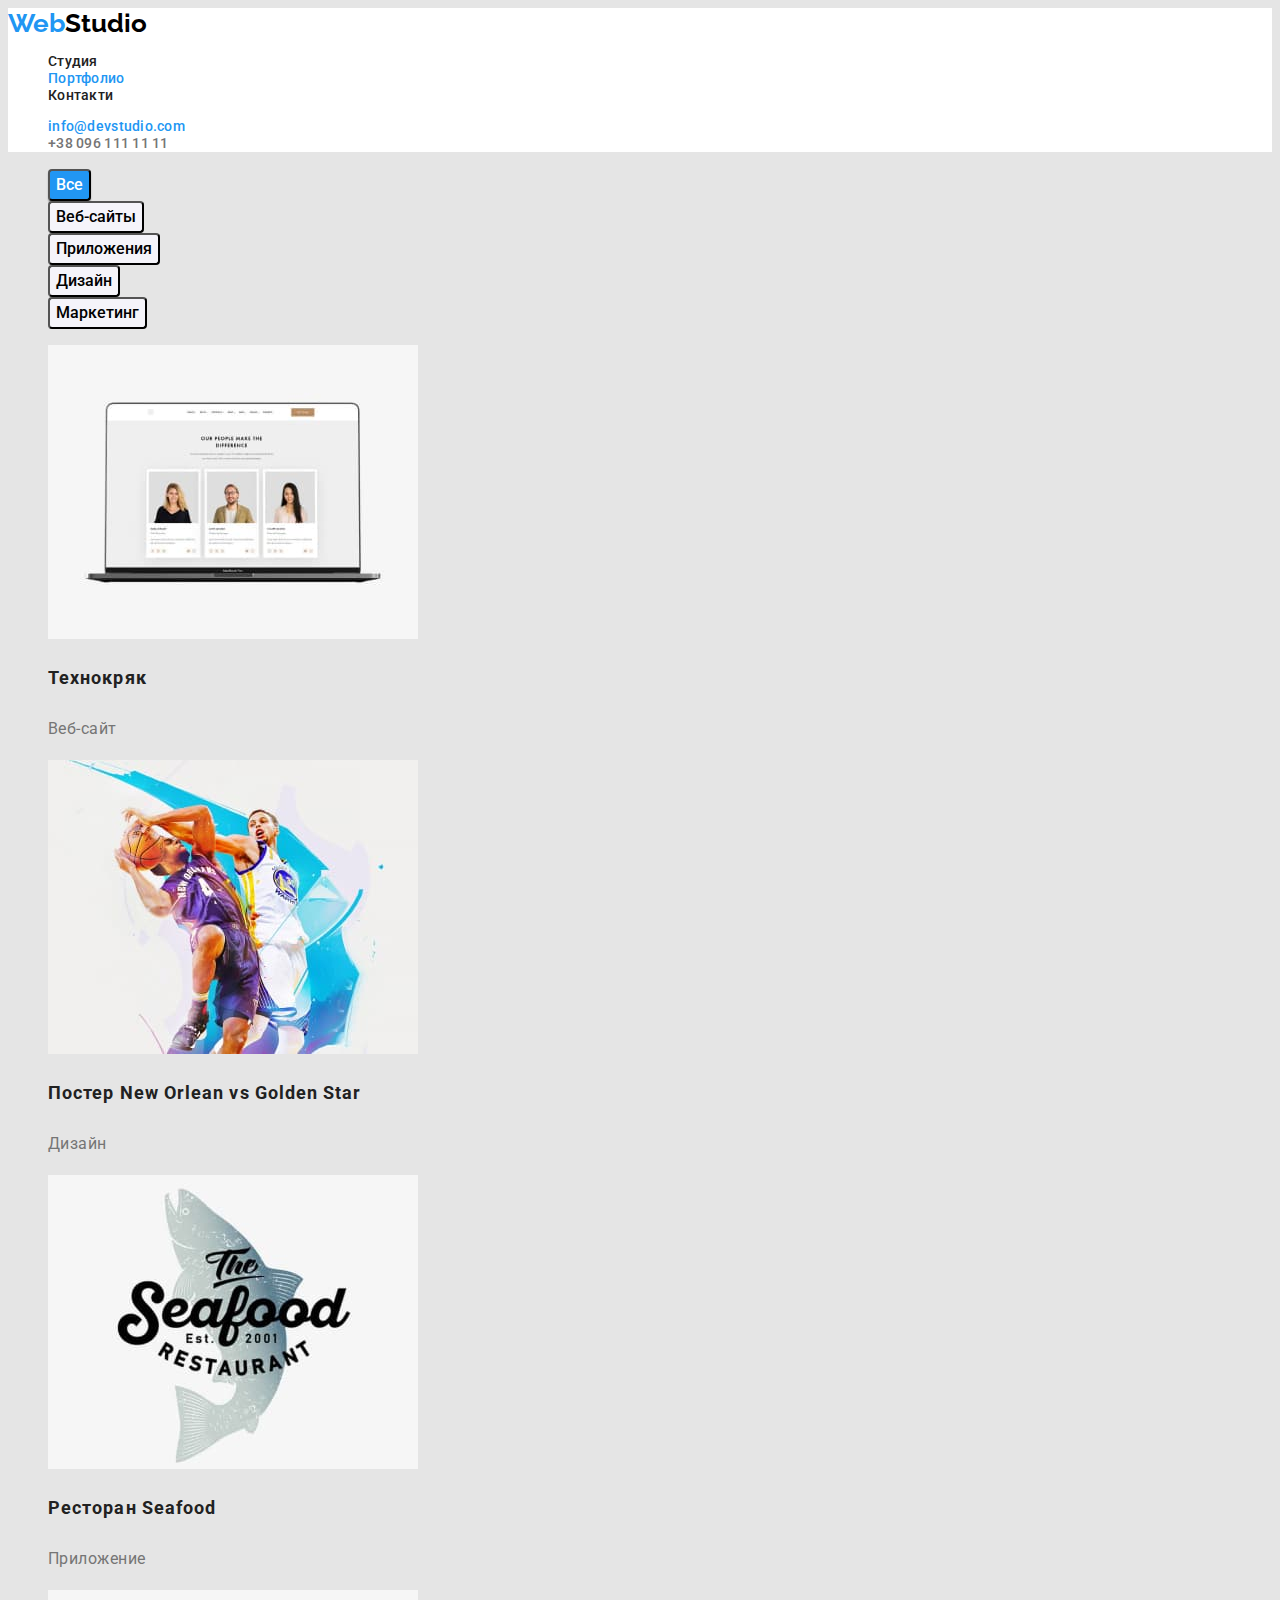
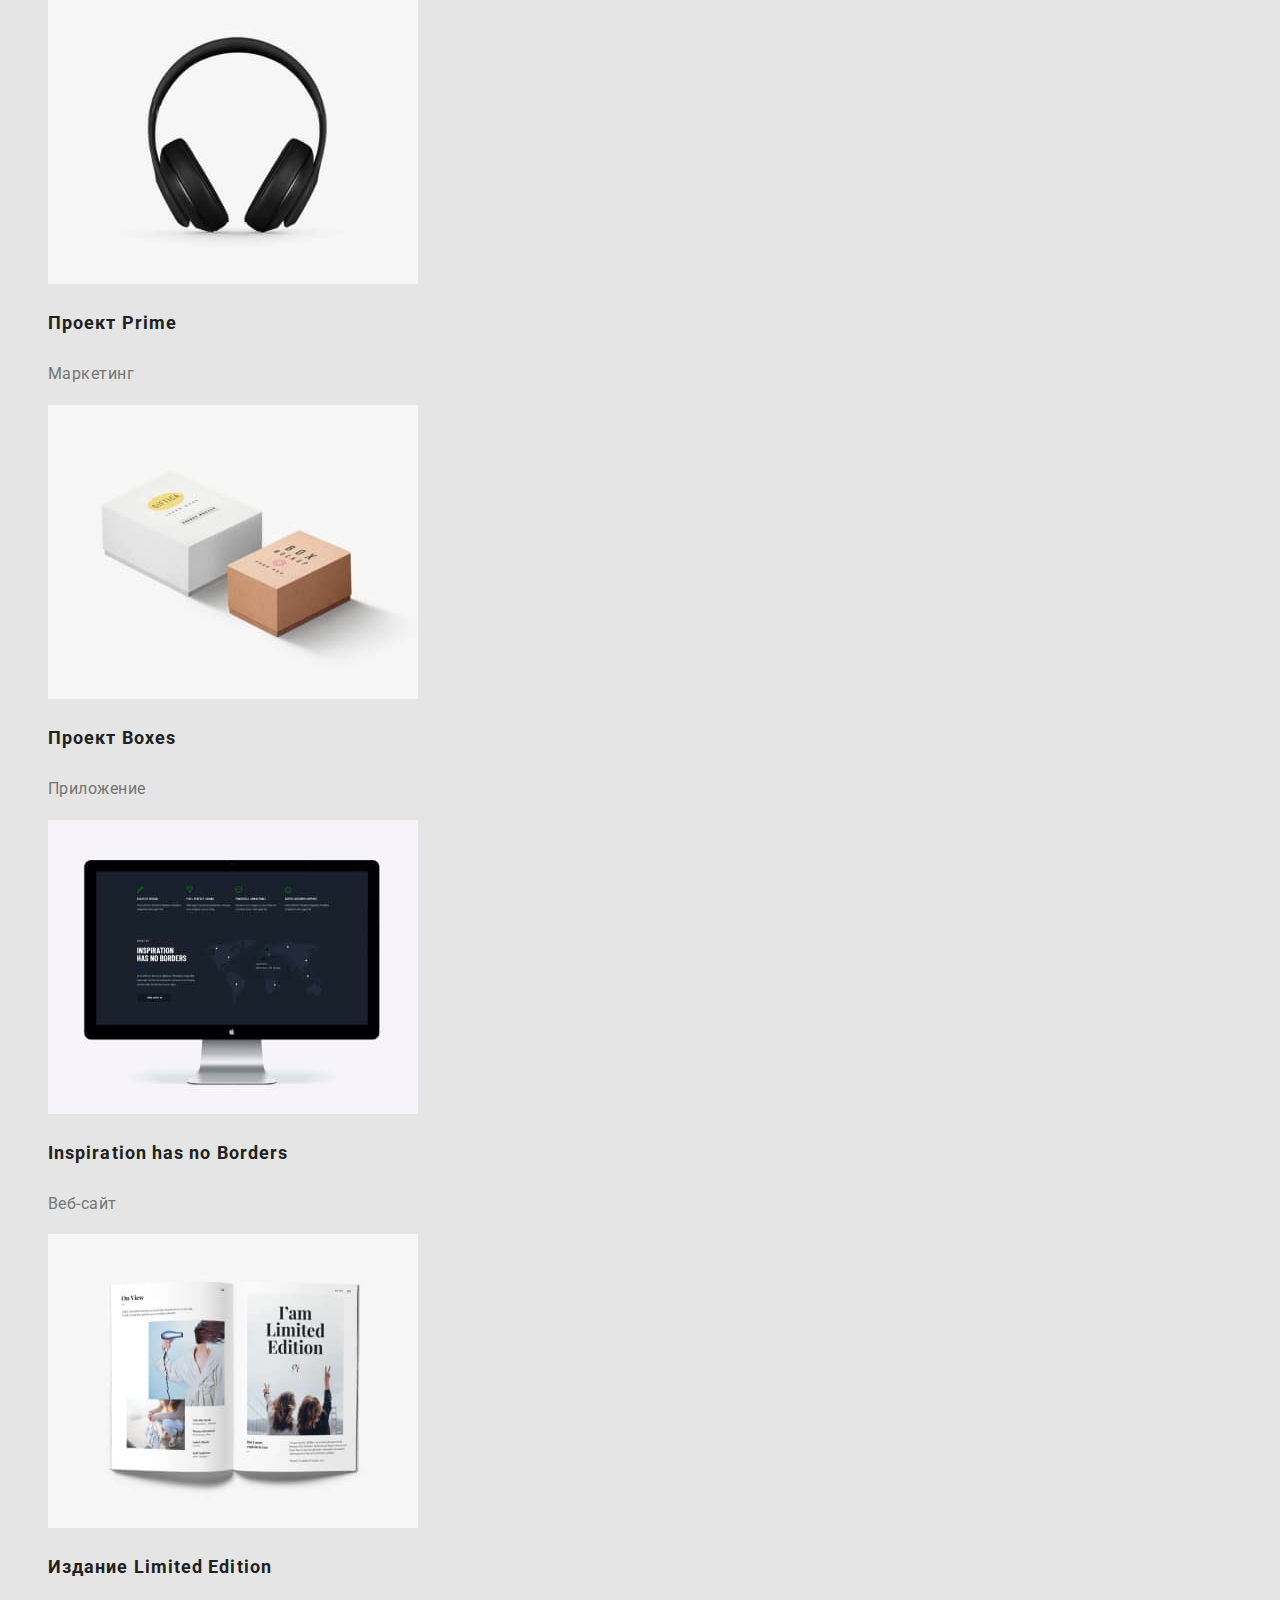
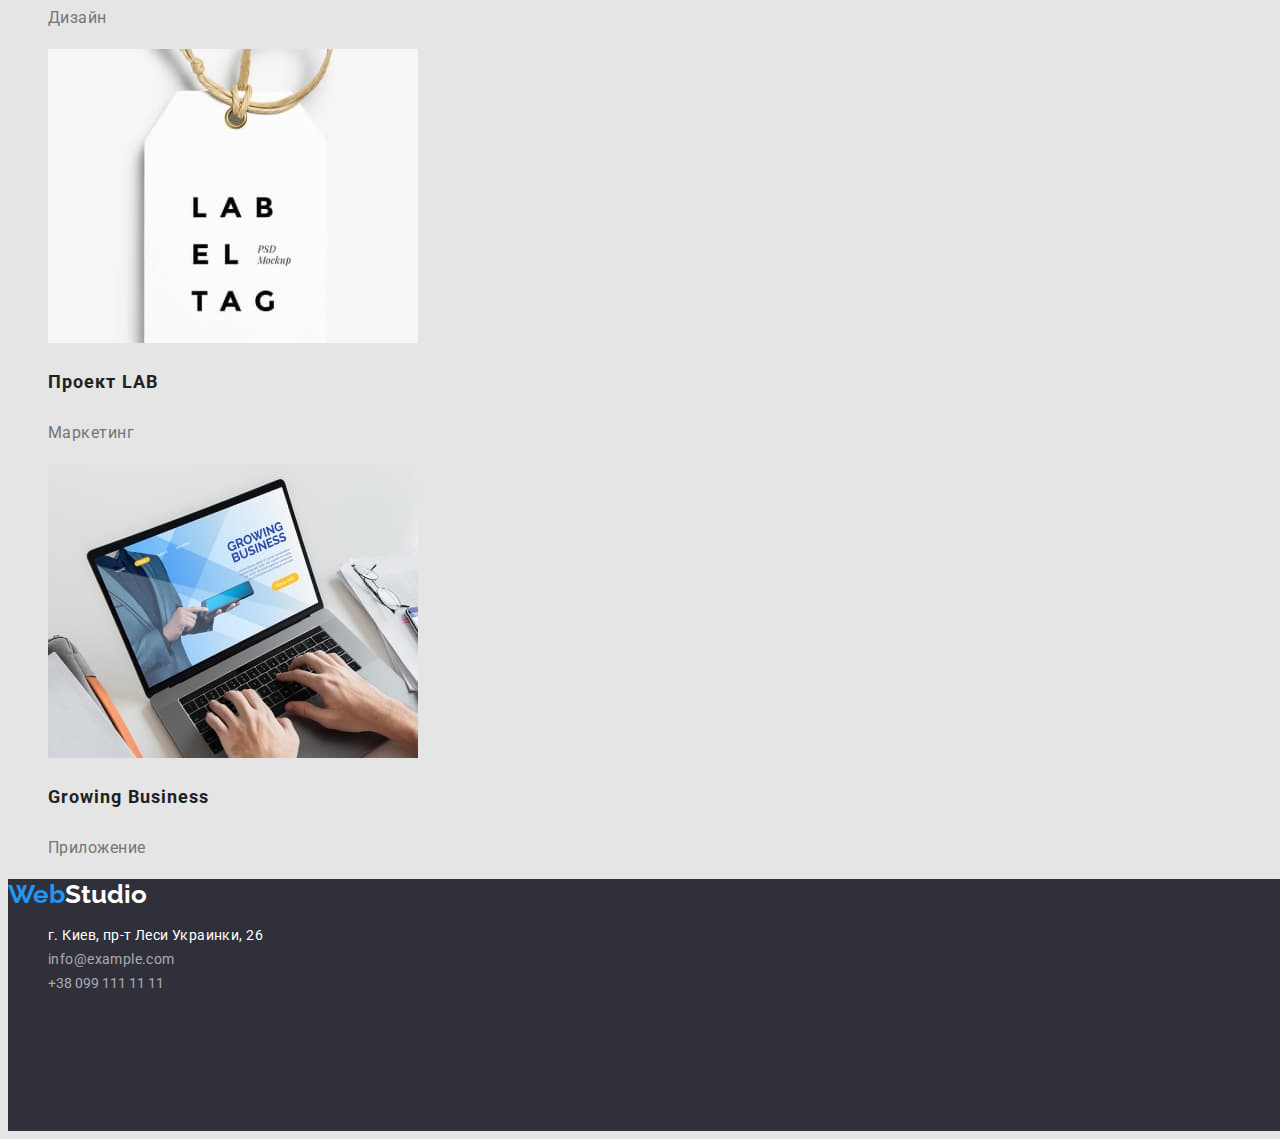
==== commit b3467e11: "second fix" ====
--- a/portfolio.html
+++ b/portfolio.html
@@ -31,7 +31,7 @@
 
 
         <main>
-          <section>
+         
             <h2></h2>
             <ul class="nav-port">
               <li><button type="button" class="all-button">Все</button></li>
@@ -40,8 +40,8 @@
               <li><button type="button" class="list-port">Дизайн</a></li>
               <li><button type="button" class="list-port">Маркетинг</a></li>
             </ul>
-          </section>
-          <section>
+         
+         
             <h3></h3>
               <ul>
                 <li><img src="./images/img7.jpg" width="370" height="294"  alt="Технокряк">
@@ -56,7 +56,7 @@
                 <li><img src="./images/img15.jpg" width="370" height="294" alt="Growing Business"><h3 class="features-title-2">Growing Business</h3><p class="features-list-2">Приложение</p></li>
               </ul>
             
-          </section>
+        
         </main>
 
 
--- a/css/styles.css
+++ b/css/styles.css
@@ -61,21 +61,21 @@
 }
 .staff-list {
     font-family: 'Roboto';
-font-style: normal;
-font-weight: 500;
-font-size: 16px;
-line-height: 19px;
-letter-spacing: 0.03em;
-color: #212121
+    font-style: normal;
+    font-weight: 500;
+    font-size: 16px;
+    line-height: 1.19;
+    letter-spacing: 0.03em;
+    color: #212121
 }
 .staff-position {
     font-family: 'Roboto';
-font-style: normal;
-font-weight: 400;
-font-size: 16px;
-line-height: 1.18;
-letter-spacing: 0.03em;
-color: #757575;
+    font-style: normal;
+    font-weight: 400;
+    font-size: 16px;
+    line-height: 1.18;
+    letter-spacing: 0.03em;
+    color: #757575;
 
 }
 .features-title {
@@ -95,13 +95,16 @@
         font-style: normal;
         font-weight: 700;
         color:#212121;
+        font-size: 18px;
+        line-height: 2;
+        letter-spacing: 0.06em;
     }
 .features-list {
     font-family: 'Roboto';
 font-style: normal;
 font-weight: 400;
-font-size: 16px;
-line-height: 1.87;
+font-size: 14px;
+line-height: 1.71;
 letter-spacing: 0.03em;
 
 color: #757575;
@@ -111,6 +114,9 @@
     font-style: normal;
     font-weight: 400;
     color: #757575;
+    font-size: 16px;
+    line-height: 1.87;
+    letter-spacing: 0.03em;
 }
 
 
@@ -173,10 +179,6 @@
 
 }
 .resume {
-    width: 77px;
-height: 16px;
-left: 552px;
-top: 32px;
 font-family: 'Roboto';
 font-style: normal;
 font-weight: 500;
@@ -185,8 +187,9 @@
 letter-spacing: 0.02em;
 color: #212121;
 }
-.resume:hover,:focus { 
-    color: var(--accent-color);
+.resume:hover, 
+.resume:focus { 
+    color: #2196F3;
 
 }
 .contact{
@@ -264,7 +267,7 @@
     font-style: normal;
     font-weight: 700;
     font-size: 16px;
-    line-height: 1.18;
+    line-height: 1.8;
     background: #2196F3;
     box-shadow: 0px 4px 4px rgba(0, 0, 0, 0.15);
     border-radius: 4px;
@@ -307,26 +310,26 @@
 }
 .link-2 {
     font-family: 'Roboto';
-font-style: normal;
-font-weight: 500;
-font-size: 14px;
-line-height: 1.14;
-letter-spacing: 0.02em;
-color: #212121;
-}
-.link-2 :hover,:focus{
-    color: var(--accent-color);
-}
-.portfolio-2 {
-    font-family: 'Roboto';
     font-style: normal;
     font-weight: 500;
     font-size: 14px;
     line-height: 1.14;
     letter-spacing: 0.02em;
-    color: var(#2196F3);
-}
-.portfolio-2:hover,:focus{
+    color: #212121;
+}
+.link-2:hover,:focus{
+    color: var(--#fff);
+}
+.resume-2 {
+    font-family: 'Roboto';
+    font-style: normal;
+    font-weight: 500;
+    font-size: 14px;
+    line-height: 1.14;
+    letter-spacing: 0.02em;
+    color: #2196F3;
+}
+.resume-2:hover,:focus{
     color: var(--title-text-color);
 }
 .nav-second-list a:hover,:focus {
